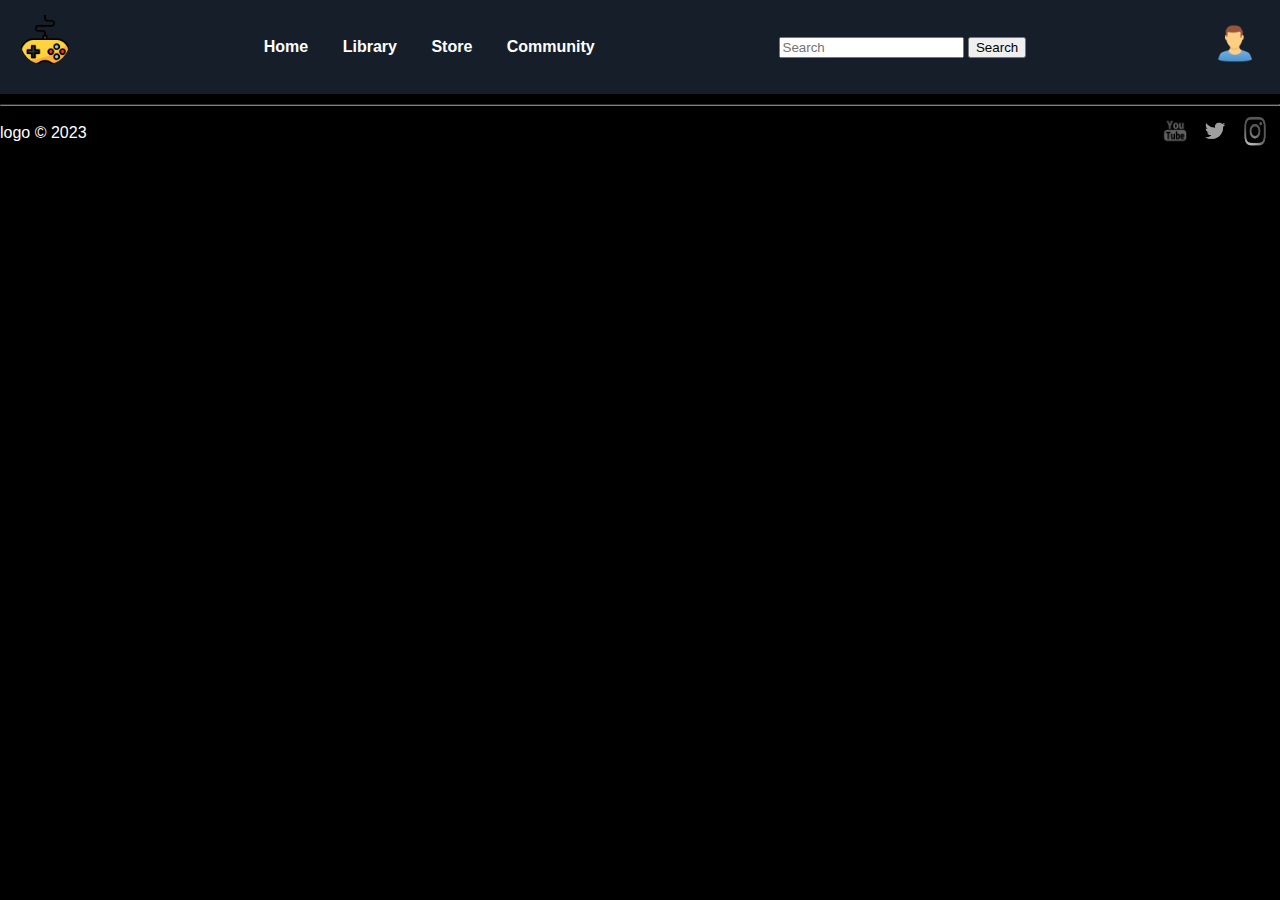
==== home.html @ 88562b86 "fu" ====
<!DOCTYPE html>
<html lang="en">

<head>
    <meta charset="UTF-8" />
    <meta http-equiv="X-UA-Compatible" content="IE=edge" />
    <meta name="viewport" content="width=device-width, initial-scale=1.0" />
    <title>Document</title>
    <link rel="stylesheet" href="style.css" />
</head>

<body onload="createTable()">
    <script src="script.js"></script>
    <header class="header">
        <nav class="navbar">
            <div class="logo">
                <a href="#" class="logo-link">
                    <img src="Assets/game2.png" alt="Logo" class="logo-image">
                </a>
            </div>
            <ul class="nav-links">
                <li><a href="#">Home</a></li>
                <li><a href="#">Library</a></li>
                <li><a href="#">Store</a></li>
                <li><a href="#">Community</a></li>
            </ul>
            <form action="#" method="get" class="search-form">
                <input type="text" name="search" placeholder="Search" class="search-input">
                <button type="submit" class="search-button">Search</button>
            </form>
            <div class="user-menu">
                <a href="#">
              <img src="Assets/avatar.png" alt="User Avatar" class="avatar-image" id="avatar">
                </a>
                <div class="dropdown">
                    <a href="#">nama</a>
                    <ul>
                        <li><a href="#">Profile</a></li>
                        <li><a href="#">Library</a></li>
                        <li><a href="#">Settings</a></li>
                        <li><a href="#">Logout</a></li>
                    </ul>
                </div>
            </div>
        </nav>
    </header>
    <main>
        
   
    </main>
    <footer>
        <hr class="divider">
        <div class="footer-container">
            <div class="footer-text">
                logo © 2023
            </div>
            <div class="footer-links">
                <a href="https://www.youtube.com/">
                    <img class="footer-item" id="youtube" src="Assets/youtube.png" alt="youtube">
                </a>
                <a href="https://twitter.com/">
                    <img class="footer-item" id="twitter" src="Assets/twitter.png" alt="twitter">
                </a>
                <div>
                    <a href="https://web.facebook.com/">
                        <img class="footer-item" id="instagram" src="Assets/instagram.png" alt="instagram">
                    </a>
                    <div>
                    </div>
    </footer>
</body>

</html>
---- style.css ----
body{
  background-color: black;
  font-family: "Open Sans", Arial, sans-serif;
  margin: 0px;
}

.small-divider{
  width:400px;
}

.rememberme{
  cursor: pointer;
}

/* Welcome page */

.signin-container {
  height: 420px;
  border-radius: 10px;
  overflow: hidden;
  position: relative;
  margin-top:20px;
}

.singin-background {
  display: block;
  width: 100%;
  height: 100%; 
  background-image: url('https://connect-prd-cdn.unity.com/cdn-origin/assets/server/../styles/i/learn/bg-welcome.3e6fec00dc8c139233df2c12d30afd78.png');
  background-size: cover;
}

.signin-container-text {
  position: absolute;
  top: 0;
  bottom: 0;
  left: 0;
  right: 0;
  display: flex;
  padding: 3rem;
}

.singin-text  {
  flex: 1;
}

.signin-text {
  max-width: 550px;
  height: 100%;
  display: flex;
  align-items: flex-start;
  flex-direction: column;
  margin-top: -30px;
  margin-left: 15px;
}

.singin-button {
  height: 48px;
  width: 100px;
  font-size: 15px;
  color: #fff;
  background-color: #2196f3;
  cursor: pointer;
  transition: background-color 0.3s ease;
  border-radius: 10px;
}

.singin-button:hover{
  filter: brightness(1.2);
}

.text-base {
  font-size: 18px;
  color: white;
  margin-top: .5rem;
  margin-bottom: .5rem;
  line-height: 1.5;
}

.singin-text-title {
  font-size: 54px;
  color: white;
  font-weight: 900;
  margin: 0;
}

.popup-overlay {
  position: fixed;
  top: 50%;
  left: 50%;
  transform: translate(-50%, -55%);
  width: 500px;
  height: 500px;
  background-color: white;
  z-index: 999;
  border-radius:15px;
  display: flex;
  align-items: flex-start;
  text-align: center;
  color: #0f0f0f;
  overflow-y: scroll;
}

.popup-close {
  position: absolute;
  top: 10px;
  right: 10px;
  cursor: pointer;
}

/* signin/login */

.form-group{
  max-width: 400px;
            margin: 0 auto;
            background-color: #fff;
            border-radius: 10px;
            padding: 30px;
            box-shadow: 0 2px 5px rgba(0, 0, 0, 0.1);
}

.form-item{
  font-size: 16px;
  margin-bottom: 20px;
  width: 100%;
            padding: 10px;
            border: 1px solid #ccc;
            border-radius: 5px;
}

input[type="submit"] {
  height: 40px;
  width: 140px;
  background-color: #2196f3;
  color: #fff;
  padding: 10px 20px;
  border: none;
  border-radius: 5px;
  cursor: pointer;
  text-align: center;
  white-space: nowrap;
  overflow: hidden; 
  text-overflow: ellipsis; 
}

input[type="submit"]:hover {
  filter: brightness(1.2);
}

.forgot-pass{
  color: #2196f3;
  cursor: pointer;
  text-align: left;
  margin-top:-5px;
  text-decoration: none;
}

.forgot-pass:hover{
  text-decoration: underline;
}

.line-container {
  margin-top: 10px;
  display: flex;
  align-items: center;
  margin-bottom: 20px;
}

.line-container::before,
.line-container::after {
  content: "";
  flex-grow: 1;
  height: 1px;
  background-color:black;
}

.line-container::before {
  margin-right: 10px;
}

.line-container::after {
  margin-left: 10px;
}

.or-text {
  font-weight: bold;
  color: #333;
}

.goto-register{
  margin-top:-25px;
  text-align: left;
}

.quick-signin{
  display:flex;
  align-items: flex-start;
}

.signin-item{
  height: 40px;
  width: 40px;
  margin: 5px 5px 5px 5px;
  /* border: 1px solid black; */
  cursor: pointer;
  border-radius: 8px;
}

.signin-item:hover{
  filter: brightness(1.1);
}


#signin-twitter,
#signin-google,
#signin-facebook{
  border: 1px solid lightskyblue;
}

.signin-title{
  position: relative;
}

.signin-close {
  position: absolute;
  top: -10px;
  right: 5px;
  cursor: pointer;
  color: grey;
  font-size: 20px;
}

header {
    background-color: #161F29;
    padding: 20px 0;
    color: #FFFFFF;
    width: 100%;
  }
  
  .logo img {
    height: 50px;
    width: 50px;
    margin-left: 20px;
    margin-top:-10px;
  }
  
  .navbar {
    display: flex;
    align-items: center;
    justify-content: space-between;
    margin-top: 20px;
    width: 100%; 
    margin: 0 auto; 
  }
  .nav-links li a:hover {
    color: blue;
  }
  
  .nav-links li {
    list-style: none;
    margin-right: 30px;
    display: inline-block;
  }
  
  .nav-links a {
    text-decoration: none;
    color: #FFFFFF;
    font-size: 16px;
    font-weight: 600;
    transition: color 0.3s;
  }
  
  .nav-links a:hover {
    color: #BBBBBB;
  }
  
  .avatar-image {
    width: 50px;
    height: 50px;
    top: 20px;
    left: 0px;
    border-radius: 50%;
    margin-right: 20px;
  }

  .logo-image {
    width: 100px;
    height: 100px;
    border-radius: 50%;
    object-fit: contain ;
    top: 3px;
  }

  .user-menu a {
    text-decoration: none;
    color: #FFFFFF;
    font-size: 16px;
    font-weight: 600;
    margin-left: 30px;
    display: inline-block;
    transition: color 0.3s;
  }
  
  .user-menu a:hover {
    color: #BBBBBB;
  }
  
  .dropdown {
    position: absolute;
    top: 100%;
    left: 0;
    background-color: #FFFFFF;
    box-shadow: 0px 3px 6px rgba(0, 0, 0, 0.16);
    padding: 10px;
    z-index: 1;
    display: none;
  }
  
  .user-menu:hover .dropdown {
    display: block;
  }
  
  .dropdown ul {
    list-style: none;
    margin: 0;
    padding: 0;
  }
  
  .dropdown li {
    margin-bottom: 5px;
  }
  
  .dropdown a {
    text-decoration: none;
    color: #000000;
    font-size: 14px;
    font-weight: 400;
    transition: color 0.3s;
  }

  /* footer */

  footer{
    color: white;
  }

  footer .footer-text{
    width: 100%;
    display: flex;
    align-items: center;
  }

  .divider{
    border-color: grey;
    margin-bottom: 10px;
    margin-top:10px;
  }

  .footer-container{
    display: flex;
    justify-content: space-between;
    align-items: center;
  }

  .footer-item{
    width: 30px;
    height: 30px;
    filter: grayscale(100%);
    transition: 0.3s;
    margin-right: 10px;
    cursor: pointer;
  }

  #youtube:hover{
    filter: hue-rotate(180deg) saturate(100%);
  }

  #twitter:hover{
    filter: none  ;
  }

  #instagram:hover{
    filter: hue-rotate(240deg) saturate(150%);
  }

  .footer-links{
    display: flex;
    justify-content:space-between;
  }

  .text-desc{
    margin-top: 20px;
    margin-bottom:2px;
    color: #d9d9d9;
  }


  /* search by genre */
  .genres{
    display: flex;
    flex: 0 0 auto;
    flex-direction: row;
    flex-wrap: wrap;
    /* margin: 0 -10px; */
    font-size: 24px;
    font-weight: 500;
    letter-spacing: .2px;
    color: #fff;
}

.genres .genre:hover{
  border: 3px solid white !important;
}

.genres .genre{
  height: 70px;
  padding: 0 20px;
  border-radius: 11px;
  border: 3px solid #4d4d4d;
  margin: 20px 10px 0;
  cursor: pointer;
  display: flex;
  justify-content: center;
  align-items: center;
  color: whitesmoke;
}

.more-or-less{
  line-height: 70px;
    height: 70px;
    padding: 0 20px;
    border: none;
    border-radius: 11px;
    background-color: #2196f3;
    color: #fff;
    margin: 20px 10px 0;
    cursor: pointer;
}

/* rank of each genres */
.genre-ranking-table  {
  margin-top: 20px;
  color: white;
  width: 100%;
  flex: auto;
}

.genre-ranking-table table{
  border-collapse: collapse;  
}

.genre-ranking-table td:last-child{
  border-left: 1px solid grey;
  width: 24%;
}

.genre-ranking-table td:nth-child(2){
  border-right: 3px solid grey ;
  border-left: 3px solid grey;
  width: 100px;
  display: flex;
  justify-content: center;
}

.genre-ranking-table th:nth-child(2){
  width: 50px;
}

.genre-ranking-table td:nth-child(3){
  border-right: 1px solid grey;
  width: 25%;
}
.genre-ranking-table td:nth-child(4){
  width: 25%;
}

.genre-ranking-table th{
  background-color: #2196f3;
}

.genre-ranking-table tr:nth-child(odd){
  background-color:#333333;
}

.genre-ranking-table tr:nth-child(even){
  background-color:#0f0f0f;
}

.genre-app-image{
  height:100px;
  width: 100px;
}

.view-more{
  color: #2196f3;
  cursor: pointer;
}

/* Welcome */
.welcome-container{
  color: white;
  margin-top: 30px;
  margin-left: 20px;
}
.welcome-container2 {
  display:flex;
  justify-content: space-between;
  height: 80px;
}

#welcome-text{
  justify-content: flex-start;
  font-size:40px;
}

#f40{
  font-size:40px;
}

.game-achieved {
  cursor: pointer;
  display: flex;
  flex-direction: column;
  align-items: center;
  width: 150px;
  height: 150px;
}
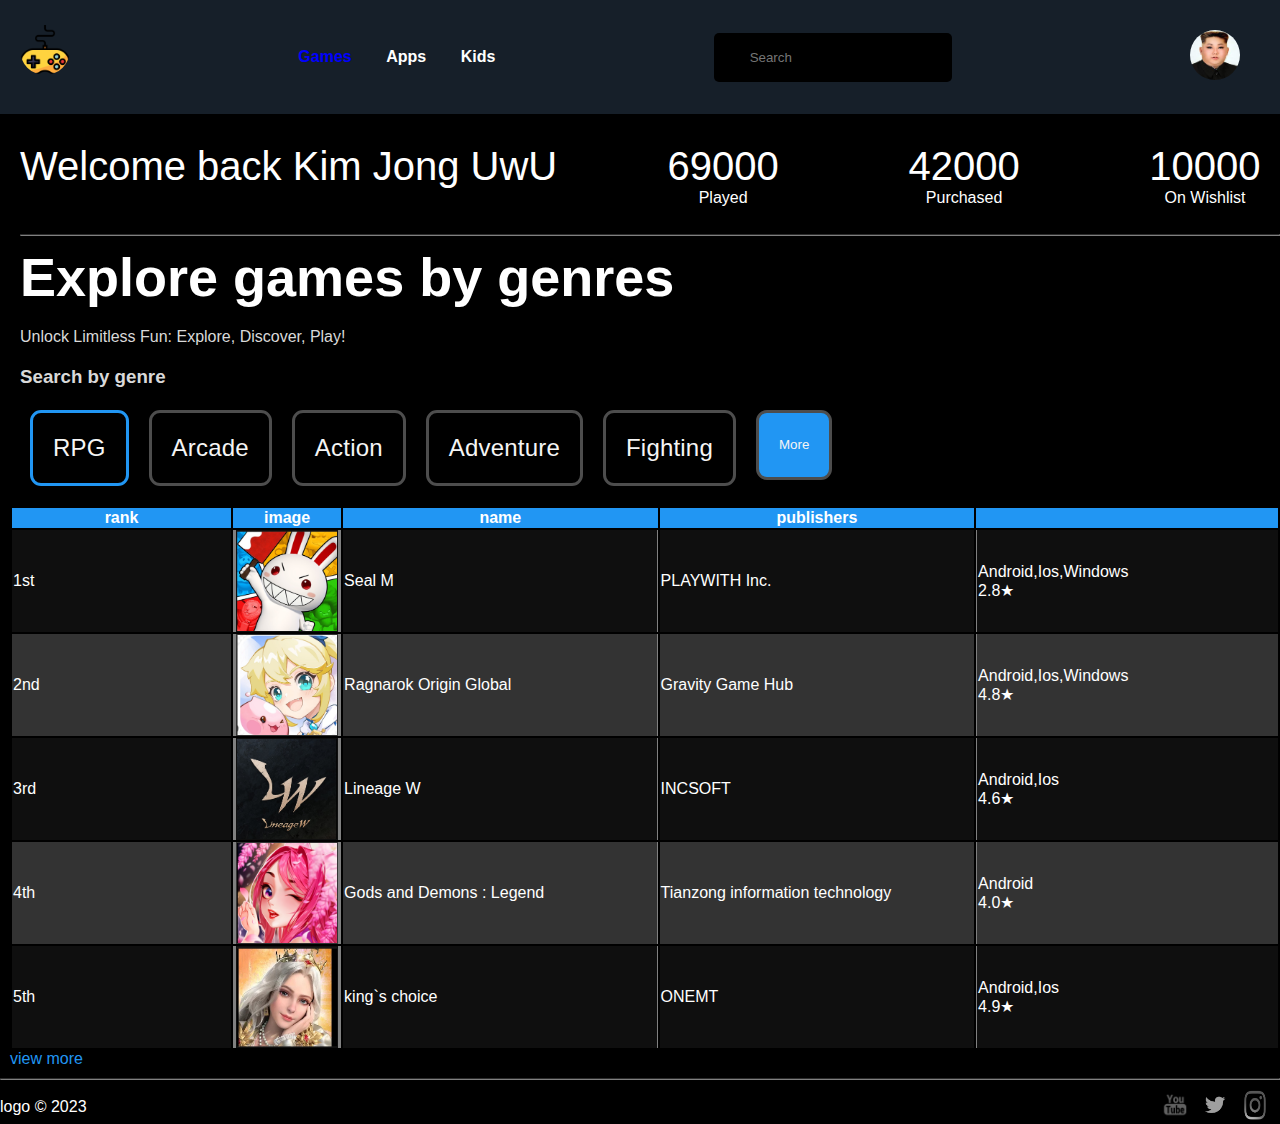
==== commit fe59a23a: "main" ====
--- a/home.html
+++ b/home.html
@@ -14,39 +14,851 @@
     <header class="header">
         <nav class="navbar">
             <div class="logo">
-                <a href="#" class="logo-link">
+                <a href="index.html" class="logo-link">
                     <img src="Assets/game2.png" alt="Logo" class="logo-image">
                 </a>
             </div>
-            <ul class="nav-links">
-                <li><a href="#">Home</a></li>
-                <li><a href="#">Library</a></li>
-                <li><a href="#">Store</a></li>
-                <li><a href="#">Community</a></li>
+            <ul class="nav-links" style="cursor: pointer;">
+                <li><a class="nav-item" id="games-toggle" href="#" onclick="togglePage('games')" style="color: blue">Games</a></li>
+                <li><a class="nav-item" id="apps-toggle" href="#" onclick="togglePage('apps')">Apps</a></li>
+                <li><a class="nav-item" id="kids-toggle" href="#" onclick="togglePage('kids')">Kids</a></li>
             </ul>
             <form action="#" method="get" class="search-form">
+                <i class="fas fa-search "></i>
                 <input type="text" name="search" placeholder="Search" class="search-input">
-                <button type="submit" class="search-button">Search</button>
             </form>
             <div class="user-menu">
                 <a href="#">
-              <img src="Assets/avatar.png" alt="User Avatar" class="avatar-image" id="avatar">
+                    <img src="Assets/Kim.jpg" alt="User Avatar" class="avatar-image" id="avatar">
                 </a>
                 <div class="dropdown">
-                    <a href="#">nama</a>
                     <ul>
-                        <li><a href="#">Profile</a></li>
-                        <li><a href="#">Library</a></li>
-                        <li><a href="#">Settings</a></li>
-                        <li><a href="#">Logout</a></li>
+                        <li onclick="move('terms.html')">Terms and Conditions</li>
+                        <hr class="divider">
+                        <li onclick="move('index.html')">Log Out</li>
                     </ul>
                 </div>
             </div>
         </nav>
     </header>
     <main>
-        
-   
+        <main>
+        <div class="welcome-container" id="welcome-container" style>
+            <div class="welcome-container2">
+                <div id="welcome-text">Welcome back Kim Jong UwU</div>
+                <div class="game-achieved" onclick="move('played.html')">
+                    <div id="f40">69000</div>
+                    <div>Played</div>
+                </div>
+                <div class="game-achieved" onclick="move('purchased.html')">
+                    <div id="f40">42000</div>
+                    <div>Purchased</div>
+                </div>
+                <div class="game-achieved" onclick="move('wishlist.html')">
+                    <div id="f40">10000</div>
+                    <div>On Wishlist</div>
+                </div>
+            </div>
+            <hr class="divider">
+        </div>
+        <!-- games -->
+        <div style="display: block;" id="games">
+            <div style="padding-left: 20px;">
+                <h1 class="singin-text-title">
+                    Explore games by genres
+                </h1>
+                <p class="text-desc">
+                    Unlock Limitless Fun: Explore, Discover, Play!
+                </p>
+                <h3 class="text-desc">
+                    Search by genre
+                </h3>
+                <div class="genres">
+                    <div class="genre" id="rpg-toggle" onclick="topGenreRanking('rpg')"
+                        style="border: 3px solid #2196f3;">
+                        RPG
+                    </div>
+                    <div class="genre" id="4x-toggle" onclick="topGenreRanking('4x')">
+                        Arcade
+                    </div>
+                    <div class="genre" id="simulation-toggle" onclick="topGenreRanking('simulation')">
+                        Action
+                    </div>
+                    <div class="genre" id="single-player-toggle" onclick="topGenreRanking('single-player')">
+                        Adventure
+                    </div>
+                    <div class="genre" id="multiplayer-toggle" onclick="topGenreRanking('multiplayer')">
+                        Fighting
+                    </div>
+                    <button class="genre more-or-less">
+                        More
+                    </button>
+                </div>
+            </div>
+
+
+            <div class="genre-ranking-charts" style="padding-left: 10px;">
+                <!-- genre rpg -->
+                <table class="genre-ranking-table" id="rpg" style="display: table;cursor: pointer;">
+                    <tr>
+                        <th>rank</th>
+                        <th>image</th>
+                        <th>name</th>
+                        <th>publishers</th>
+                        <th></th>
+                    </tr>
+                    <tr>
+                        <td>1st</td>
+                        <td> <img src="Assets/app/SealM.jpeg" alt="cover photos" class="genre-app-image" /></td>
+                        <td>Seal M</td>
+                        <td>PLAYWITH Inc.</td>
+                        <td>Android,Ios,Windows <br>2.8★</td>
+                    </tr>
+                    <tr>
+                        <td>2nd</td>
+                        <td> <img src="Assets/app/ROGlobal.jpeg" alt="cover photos" class="genre-app-image" /></td>
+                        <td>Ragnarok Origin Global</td>
+                        <td>Gravity Game Hub</td>
+                        <td>Android,Ios,Windows<br>4.8★</td>
+                    </tr>
+                    <tr>
+                        <td>3rd</td>
+                        <td> <img src="Assets/app/LineageW.jpeg" alt="cover photos" class="genre-app-image" /></td>
+                        <td>Lineage W</td>
+                        <td>INCSOFT</td>
+                        <td>Android,Ios<br>4.6★</td>
+                    </tr>
+                    <tr>
+                        <td>4th</td>
+                        <td> <img src="Assets/app/GodsnDemons.jpeg" alt="cover photos" class="genre-app-image" /></td>
+                        <td>Gods and Demons : Legend</td>
+                        <td>Tianzong information technology</td>
+                        <td>Android<br>4.0★</td>
+                    </tr>
+                    <tr>
+                        <td>5th</td>
+                        <td> <img src="Assets/app/KingsChoice.jpeg" alt="cover photos" class="genre-app-image" /></td>
+                        <td>king`s choice</td>
+                        <td>ONEMT</td>
+                        <td>Android,Ios<br>4.9★</td>
+                    </tr>
+                </table>
+                <!-- genre Action -->
+                <table class="genre-ranking-table" id="simulation" style="display: none;">
+                    <tr>
+                        <th>rank</th>
+                        <th>image</th>
+                        <th>name</th>
+                        <th>publishers</th>
+                        <th></th>
+                    </tr>
+                    <tr>
+                        <td>1st</td>
+                        <td> <img src="Assets/action/pubg.png" alt="cover photos" class="genre-app-image" /></td>
+                        <td>pubg mobile</td>
+                        <td>level infinite</td>
+                        <td>android,ios,windows <br>4.6★</td>
+                    </tr>
+                    <tr>
+                        <td>2nd</td>
+                        <td> <img src="Assets/action/mole.png" alt="cover photos" class="genre-app-image" /></td>
+                        <td>mlbb</td>
+                        <td>Moonton</td>
+                        <td>android,ios,windows<br>4.5★</td>
+                    </tr>
+                    <tr>
+                        <td>3rd</td>
+                        <td> <img src="Assets/action/aov.png" alt="cover photos" class="genre-app-image" /></td>
+                        <td>Garena AOV</td>
+                        <td>MOBA Games Private Limited</td>
+                        <td>android,ios,windows<br>4.2★</td>
+                    </tr>
+                    <tr>
+                        <td>4th</td>
+                        <td> <img src="Assets/action/mecharena.jpg" alt="cover photos" class="genre-app-image" /></td>
+                        <td>Mech Arena</td>
+                        <td>Plarium Global Ltd</td>
+                        <td>android,ios,windows<br>3.2★</td>
+                    </tr>
+                    <tr>
+                        <td>5th</td>
+                        <td> <img src="Assets/action/stickman.png" alt="cover photos" class="genre-app-image" /></td>
+                        <td>Stickman Warriors</td>
+                        <td>SkySoft Studio</td>
+                        <td>android,ios ,windows<br>4.6★</td>
+                    </tr>
+                </table>
+                <!-- genre adventure -->
+                <table class="genre-ranking-table" id="single-player" style="display: none;">
+                    <tr>
+                        <th>rank</th>
+                        <th>image</th>
+                        <th>name</th>
+                        <th>publishers</th>
+                        <th></th>
+                    </tr>
+                    <tr>
+                        <td>1st</td>
+                        <td> <img src="Assets/Adventure/honkaistarrail.jpg" alt="cover photos"
+                                class="genre-app-image" />
+                        </td>
+                        <td>Honkai : Star-rail</td>
+                        <td>cognosphere pte,ltd.</td>
+                        <td>android,ios,windows <br>4.4★</td>
+                    </tr>
+                    <tr>
+                        <td>2nd</td>
+                        <td> <img src="Assets/Adventure/roblox.png" alt="cover photos" class="genre-app-image" /></td>
+                        <td>Roblox</td>
+                        <td>Roblox Corporation</td>
+                        <td>android,ios,windows<br>3.8★</td>
+                    </tr>
+                    <tr>
+                        <td>3rd</td>
+                        <td> <img src="Assets/Adventure/genshin.jpg" alt="cover photos" class="genre-app-image" /></td>
+                        <td> Genshin impact</td>
+                        <td>COGNOSPHERE PTE, Ltd</td>
+                        <td>android,ios,windows<br>4.4★</td>
+                    </tr>
+                    <tr>
+                        <td>4th</td>
+                        <td> <img src="Assets/Adventure/ninjaArashi.png" alt="cover photos" class="genre-app-image" />
+                        </td>
+                        <td>Ninja Arashi</td>
+                        <td>Black Panther</td>
+                        <td>android,ios,windows<br>4.6★</td>
+                    </tr>
+                    <tr>
+                        <td>5th</td>
+                        <td> <img src="Assets/Adventure/gtactm.png" alt="cover photos" class="genre-app-image" /></td>
+                        <td>GTA Craft Theft Mod for MCPE</td>
+                        <td>OjalaGames Studio</td>
+                        <td>android,ios,windows<br>3.0★</td>
+                    </tr>
+                </table>
+                <!-- genre Arcade -->
+                <table class="genre-ranking-table" id="4x" style="display: none;">
+                    <tr>
+                        <th>rank</th>
+                        <th>image</th>
+                        <th>name</th>
+                        <th>publishers</th>
+                        <th></th>
+                    </tr>
+                    <tr>
+                        <td>1st</td>
+                        <td> <img src="Assets/arcade/subway.png" alt="cover photos" class="genre-app-image" /></td>
+                        <td>subway surfer</td>
+                        <td>SYBO games</td>
+                        <td>android,ios,windows <br>4.6★</td>
+                    </tr>
+                    <tr>
+                        <td>2nd</td>
+                        <td> <img src="Assets/arcade/templeRun.png" alt="cover photos" class="genre-app-image" /></td>
+                        <td>Temple Run</td>
+                        <td>Imangi Studios</td>
+                        <td>android,ios,windows<br>4.7★</td>
+                    </tr>
+                    <tr>
+                        <td>3rd</td>
+                        <td> <img src="Assets/arcade/fruitNinja.png" alt="cover photos" class="genre-app-image" /></td>
+                        <td>Fruit Ninja</td>
+                        <td>Halfbrick Studios</td>
+                        <td>android,ios,windows<br>4.7★</td>
+                    </tr>
+                    <tr>
+                        <td>4th</td>
+                        <td> <img src="Assets/arcade/sonic.png" alt="cover photos" class="genre-app-image" /></td>
+                        <td>Sonic dash - endless running</td>
+                        <td>SEGA</td>
+                        <td>android,ios,windows<br>4.6★</td>
+                    </tr>
+                    <tr>
+                        <td>5th</td>
+                        <td> <img src="Assets/arcade/slendrina.png" alt="cover photos" class="genre-app-image" /></td>
+                        <td>Slendrina:The Cellar</td>
+                        <td>DVlopers</td>
+                        <td>android,ios,windows<br>4.1★</td>
+                    </tr>
+                </table>
+                <!-- genre fighting -->
+                <table class="genre-ranking-table" id="multiplayer" style="display: none;">
+                    <tr>
+                        <th>rank</th>
+                        <th>image</th>
+                        <th>name</th>
+                        <th>publishers</th>
+                        <th></th>
+                    </tr>
+                    <tr>
+                        <td>1st</td>
+                        <td> <img src="Assets/fighting/shadowfight.png" alt="cover photos" class="genre-app-image" />
+                        </td>
+                        <td>Shadow Fight 3</td>
+                        <td>NEKKI</td>
+                        <td>iOS,Android <br>4.5★</td>
+                    </tr>
+                    <tr>
+                        <td>2nd</td>
+                        <td> <img src="Assets/fighting/injustice.png" alt="cover photos" class="genre-app-image" /></td>
+                        <td>Injustice 2</td>
+                        <td>Warner Bros. International Enterprises</td>
+                        <td>iOS,Android<br>4.4★</td>
+                    </tr>
+                    <tr>
+                        <td>3rd</td>
+                        <td> <img src="Assets/fighting/mkmobile.jpg" alt="cover photos" class="genre-app-image" /></td>
+                        <td>Mortal Kombat Mobile</td>
+                        <td>Warner Bros. International Enterprises</td>
+                        <td>iOS,Android<br>4.5★</td>
+                    </tr>
+                    <tr>
+                        <td>4th</td>
+                        <td> <img src="Assets/fighting/punchhero.jpg" alt="cover photos" class="genre-app-image" /></td>
+                        <td>Punch Hero</td>
+                        <td>GAMEVIL</td>
+                        <td>iOS,Android<br>4.2★</td>
+                    </tr>
+                    <tr>
+                        <td>5th</td>
+                        <td> <img src="Assets/fighting/mcoc.png" alt="cover photos" class="genre-app-image" /></td>
+                        <td>Marvel Contest of Champions</td>
+                        <td>Kabam Games, Inc.</td>
+                        <td>iOS,Android<br>4.3★</td>
+                    </tr>
+                </table>
+                <div class="view-more">view more</div>
+            </div>
+            </div>
+            <!-- Apps -->
+        <div style="display: none;" id="apps">
+            <div style="padding-left: 20px;">
+                <h1 class="singin-text-title">
+                    Explore Apps 
+                </h1>
+                <p class="text-desc">
+                    Enhance your productivity
+                </p>
+                <h3 class="text-desc">
+                    Search by genre
+                </h3>
+                <div class="genres">
+                    <div class="genre" id="rpg1-toggle" onclick="topGenreRanking('rpg1')"
+                        style="border: 3px solid #2196f3;">
+                        Educational
+                    </div>
+                    <div class="genre" id="4x1-toggle" onclick="topGenreRanking('4x1')">
+                        Learn a Language
+                    </div>
+                    <div class="genre" id="simulation1-toggle" onclick="topGenreRanking('simulation1')">
+                        Recommended for you
+                    </div>
+                    <div class="genre" id="single-player1-toggle" onclick="topGenreRanking('single-player1')">
+                        Popular Apps
+                    </div>
+                    <div class="genre" id="multiplayer1-toggle" onclick="topGenreRanking('multiplayer1')">
+                        Premium Apps
+                    </div>
+                </div>
+            </div>
+
+
+            <div class="genre-ranking-charts" style="padding-left: 10px;">
+                <!-- genre rpg -->
+                <table class="genre-ranking-table" id="rpg1" style="display: table;cursor: pointer;">
+                    <tr>
+                        <th>rank</th>
+                        <th>image</th>
+                        <th>name</th>
+                        <th>publishers</th>
+                        <th></th>
+                    </tr>
+                    <tr>
+                        <td>1st</td>
+                        <td> <img src="Assets/app/SealM.jpeg" alt="cover photos" class="genre-app-image" /></td>
+                        <td>Seal M</td>
+                        <td>PLAYWITH Inc.</td>
+                        <td>Android,Ios,Windows <br>2.8★</td>
+                    </tr>
+                    <tr>
+                        <td>2nd</td>
+                        <td> <img src="Assets/app/ROGlobal.jpeg" alt="cover photos" class="genre-app-image" /></td>
+                        <td>Ragnarok Origin Global</td>
+                        <td>Gravity Game Hub</td>
+                        <td>Android,Ios,Windows<br>4.8★</td>
+                    </tr>
+                    <tr>
+                        <td>3rd</td>
+                        <td> <img src="Assets/app/LineageW.jpeg" alt="cover photos" class="genre-app-image" /></td>
+                        <td>Lineage W</td>
+                        <td>INCSOFT</td>
+                        <td>Android,Ios<br>4.6★</td>
+                    </tr>
+                    <tr>
+                        <td>4th</td>
+                        <td> <img src="Assets/app/GodsnDemons.jpeg" alt="cover photos" class="genre-app-image" /></td>
+                        <td>Gods and Demons : Legend</td>
+                        <td>Tianzong information technology</td>
+                        <td>Android<br>4.0★</td>
+                    </tr>
+                    <tr>
+                        <td>5th</td>
+                        <td> <img src="Assets/app/KingsChoice.jpeg" alt="cover photos" class="genre-app-image" /></td>
+                        <td>king`s choice</td>
+                        <td>ONEMT</td>
+                        <td>Android,Ios<br>4.9★</td>
+                    </tr>
+                </table>
+                <!-- genre Action -->
+                <table class="genre-ranking-table" id="simulation1" style="display: none;">
+                    <tr>
+                        <th>rank</th>
+                        <th>image</th>
+                        <th>name</th>
+                        <th>publishers</th>
+                        <th></th>
+                    </tr>
+                    <tr>
+                        <td>1st</td>
+                        <td> <img src="Assets/action/pubg.png" alt="cover photos" class="genre-app-image" /></td>
+                        <td>pubg mobile</td>
+                        <td>level infinite</td>
+                        <td>android,ios,windows <br>4.6★</td>
+                    </tr>
+                    <tr>
+                        <td>2nd</td>
+                        <td> <img src="Assets/action/mole.png" alt="cover photos" class="genre-app-image" /></td>
+                        <td>mlbb</td>
+                        <td>Moonton</td>
+                        <td>android,ios,windows<br>4.5★</td>
+                    </tr>
+                    <tr>
+                        <td>3rd</td>
+                        <td> <img src="Assets/action/aov.png" alt="cover photos" class="genre-app-image" /></td>
+                        <td>Garena AOV</td>
+                        <td>MOBA Games Private Limited</td>
+                        <td>android,ios,windows<br>4.2★</td>
+                    </tr>
+                    <tr>
+                        <td>4th</td>
+                        <td> <img src="Assets/action/mecharena.jpg" alt="cover photos" class="genre-app-image" /></td>
+                        <td>Mech Arena</td>
+                        <td>Plarium Global Ltd</td>
+                        <td>android,ios,windows<br>3.2★</td>
+                    </tr>
+                    <tr>
+                        <td>5th</td>
+                        <td> <img src="Assets/action/stickman.png" alt="cover photos" class="genre-app-image" /></td>
+                        <td>Stickman Warriors</td>
+                        <td>SkySoft Studio</td>
+                        <td>android,ios ,windows<br>4.6★</td>
+                    </tr>
+                </table>
+                <!-- genre adventure -->
+                <table class="genre-ranking-table" id="single-player1" style="display: none;">
+                    <tr>
+                        <th>rank</th>
+                        <th>image</th>
+                        <th>name</th>
+                        <th>publishers</th>
+                        <th></th>
+                    </tr>
+                    <tr>
+                        <td>1st</td>
+                        <td> <img src="Assets/Adventure/honkaistarrail.jpg" alt="cover photos"
+                                class="genre-app-image" />
+                        </td>
+                        <td>Honkai : Star-rail</td>
+                        <td>cognosphere pte,ltd.</td>
+                        <td>android,ios,windows <br>4.4★</td>
+                    </tr>
+                    <tr>
+                        <td>2nd</td>
+                        <td> <img src="Assets/Adventure/roblox.png" alt="cover photos" class="genre-app-image" /></td>
+                        <td>Roblox</td>
+                        <td>Roblox Corporation</td>
+                        <td>android,ios,windows<br>3.8★</td>
+                    </tr>
+                    <tr>
+                        <td>3rd</td>
+                        <td> <img src="Assets/Adventure/genshin.jpg" alt="cover photos" class="genre-app-image" /></td>
+                        <td> Genshin impact</td>
+                        <td>COGNOSPHERE PTE, Ltd</td>
+                        <td>android,ios,windows<br>4.4★</td>
+                    </tr>
+                    <tr>
+                        <td>4th</td>
+                        <td> <img src="Assets/Adventure/ninjaArashi.png" alt="cover photos" class="genre-app-image" />
+                        </td>
+                        <td>Ninja Arashi</td>
+                        <td>Black Panther</td>
+                        <td>android,ios,windows<br>4.6★</td>
+                    </tr>
+                    <tr>
+                        <td>5th</td>
+                        <td> <img src="Assets/Adventure/gtactm.png" alt="cover photos" class="genre-app-image" /></td>
+                        <td>GTA Craft Theft Mod for MCPE</td>
+                        <td>OjalaGames Studio</td>
+                        <td>android,ios,windows<br>3.0★</td>
+                    </tr>
+                </table>
+                <!-- genre Arcade -->
+                <table class="genre-ranking-table" id="4x1" style="display: none;">
+                    <tr>
+                        <th>rank</th>
+                        <th>image</th>
+                        <th>name</th>
+                        <th>publishers</th>
+                        <th></th>
+                    </tr>
+                    <tr>
+                        <td>1st</td>
+                        <td> <img src="Assets/arcade/subway.png" alt="cover photos" class="genre-app-image" /></td>
+                        <td>subway surfer</td>
+                        <td>SYBO games</td>
+                        <td>android,ios,windows <br>4.6★</td>
+                    </tr>
+                    <tr>
+                        <td>2nd</td>
+                        <td> <img src="Assets/arcade/templeRun.png" alt="cover photos" class="genre-app-image" /></td>
+                        <td>Temple Run</td>
+                        <td>Imangi Studios</td>
+                        <td>android,ios,windows<br>4.7★</td>
+                    </tr>
+                    <tr>
+                        <td>3rd</td>
+                        <td> <img src="Assets/arcade/fruitNinja.png" alt="cover photos" class="genre-app-image" /></td>
+                        <td>Fruit Ninja</td>
+                        <td>Halfbrick Studios</td>
+                        <td>android,ios,windows<br>4.7★</td>
+                    </tr>
+                    <tr>
+                        <td>4th</td>
+                        <td> <img src="Assets/arcade/sonic.png" alt="cover photos" class="genre-app-image" /></td>
+                        <td>Sonic dash - endless running</td>
+                        <td>SEGA</td>
+                        <td>android,ios,windows<br>4.6★</td>
+                    </tr>
+                    <tr>
+                        <td>5th</td>
+                        <td> <img src="Assets/arcade/slendrina.png" alt="cover photos" class="genre-app-image" /></td>
+                        <td>Slendrina:The Cellar</td>
+                        <td>DVlopers</td>
+                        <td>android,ios,windows<br>4.1★</td>
+                    </tr>
+                </table>
+                <!-- genre fighting -->
+                <table class="genre-ranking-table" id="multiplayer1" style="display: none;">
+                    <tr>
+                        <th>rank</th>
+                        <th>image</th>
+                        <th>name</th>
+                        <th>publishers</th>
+                        <th></th>
+                    </tr>
+                    <tr>
+                        <td>1st</td>
+                        <td> <img src="Assets/fighting/shadowfight.png" alt="cover photos" class="genre-app-image" />
+                        </td>
+                        <td>Shadow Fight 3</td>
+                        <td>NEKKI</td>
+                        <td>iOS,Android <br>4.5★</td>
+                    </tr>
+                    <tr>
+                        <td>2nd</td>
+                        <td> <img src="Assets/fighting/injustice.png" alt="cover photos" class="genre-app-image" /></td>
+                        <td>Injustice 2</td>
+                        <td>Warner Bros. International Enterprises</td>
+                        <td>iOS,Android<br>4.4★</td>
+                    </tr>
+                    <tr>
+                        <td>3rd</td>
+                        <td> <img src="Assets/fighting/mkmobile.jpg" alt="cover photos" class="genre-app-image" /></td>
+                        <td>Mortal Kombat Mobile</td>
+                        <td>Warner Bros. International Enterprises</td>
+                        <td>iOS,Android<br>4.5★</td>
+                    </tr>
+                    <tr>
+                        <td>4th</td>
+                        <td> <img src="Assets/fighting/punchhero.jpg" alt="cover photos" class="genre-app-image" /></td>
+                        <td>Punch Hero</td>
+                        <td>GAMEVIL</td>
+                        <td>iOS,Android<br>4.2★</td>
+                    </tr>
+                    <tr>
+                        <td>5th</td>
+                        <td> <img src="Assets/fighting/mcoc.png" alt="cover photos" class="genre-app-image" /></td>
+                        <td>Marvel Contest of Champions</td>
+                        <td>Kabam Games, Inc.</td>
+                        <td>iOS,Android<br>4.3★</td>
+                    </tr>
+                </table>
+                <div class="view-more">view more</div>
+            </div>
+        </div>
+                <!-- Kids -->
+        <div style="display: none;" id="kids">
+            <div style="padding-left: 20px;">
+                <h1 class="singin-text-title">
+                    Fun and educational apps for kids
+                </h1>
+                <p class="text-desc">
+                    explore family friendly games
+                </p>
+                <h3 class="text-desc">
+                    Search by genre
+                </h3>
+                <div class="genres">
+                    <div class="genre" id="rpg2-toggle" onclick="topGenreRanking('rpg2')"
+                        style="border: 3px solid #2196f3;">
+                        Age up to 5
+                    </div>
+                    <div class="genre" id="4x2-toggle" onclick="topGenreRanking('4x2')">
+                        Ages 6-8
+                    </div>
+                    <div class="genre" id="simulation2-toggle" onclick="topGenreRanking('simulation2')">
+                        Ages 9-12
+                    </div>
+                    <div class="genre" id="single-player2-toggle" onclick="topGenreRanking('single-player2')">
+                        Ages up to 12
+                    </div>
+                </div>
+            </div>
+
+
+            <div class="genre-ranking-charts" style="padding-left: 10px;">
+                <!-- genre rpg -->
+                <table class="genre-ranking-table" id="rpg2" style="display: table;cursor: pointer;">
+                    <tr>
+                        <th>rank</th>
+                        <th>image</th>
+                        <th>name</th>
+                        <th>publishers</th>
+                        <th></th>
+                    </tr>
+                    <tr>
+                        <td>1st</td>
+                        <td> <img src="Assets/app/SealM.jpeg" alt="cover photos" class="genre-app-image" /></td>
+                        <td>Seal M</td>
+                        <td>PLAYWITH Inc.</td>
+                        <td>Android,Ios,Windows <br>2.8★</td>
+                    </tr>
+                    <tr>
+                        <td>2nd</td>
+                        <td> <img src="Assets/app/ROGlobal.jpeg" alt="cover photos" class="genre-app-image" /></td>
+                        <td>Ragnarok Origin Global</td>
+                        <td>Gravity Game Hub</td>
+                        <td>Android,Ios,Windows<br>4.8★</td>
+                    </tr>
+                    <tr>
+                        <td>3rd</td>
+                        <td> <img src="Assets/app/LineageW.jpeg" alt="cover photos" class="genre-app-image" /></td>
+                        <td>Lineage W</td>
+                        <td>INCSOFT</td>
+                        <td>Android,Ios<br>4.6★</td>
+                    </tr>
+                    <tr>
+                        <td>4th</td>
+                        <td> <img src="Assets/app/GodsnDemons.jpeg" alt="cover photos" class="genre-app-image" /></td>
+                        <td>Gods and Demons : Legend</td>
+                        <td>Tianzong information technology</td>
+                        <td>Android<br>4.0★</td>
+                    </tr>
+                    <tr>
+                        <td>5th</td>
+                        <td> <img src="Assets/app/KingsChoice.jpeg" alt="cover photos" class="genre-app-image" /></td>
+                        <td>king`s choice</td>
+                        <td>ONEMT</td>
+                        <td>Android,Ios<br>4.9★</td>
+                    </tr>
+                </table>
+                <!-- genre Action -->
+                <table class="genre-ranking-table" id="simulation2" style="display: none;">
+                    <tr>
+                        <th>rank</th>
+                        <th>image</th>
+                        <th>name</th>
+                        <th>publishers</th>
+                        <th></th>
+                    </tr>
+                    <tr>
+                        <td>1st</td>
+                        <td> <img src="Assets/action/pubg.png" alt="cover photos" class="genre-app-image" /></td>
+                        <td>pubg mobile</td>
+                        <td>level infinite</td>
+                        <td>android,ios,windows <br>4.6★</td>
+                    </tr>
+                    <tr>
+                        <td>2nd</td>
+                        <td> <img src="Assets/action/mole.png" alt="cover photos" class="genre-app-image" /></td>
+                        <td>mlbb</td>
+                        <td>Moonton</td>
+                        <td>android,ios,windows<br>4.5★</td>
+                    </tr>
+                    <tr>
+                        <td>3rd</td>
+                        <td> <img src="Assets/action/aov.png" alt="cover photos" class="genre-app-image" /></td>
+                        <td>Garena AOV</td>
+                        <td>MOBA Games Private Limited</td>
+                        <td>android,ios,windows<br>4.2★</td>
+                    </tr>
+                    <tr>
+                        <td>4th</td>
+                        <td> <img src="Assets/action/mecharena.jpg" alt="cover photos" class="genre-app-image" /></td>
+                        <td>Mech Arena</td>
+                        <td>Plarium Global Ltd</td>
+                        <td>android,ios,windows<br>3.2★</td>
+                    </tr>
+                    <tr>
+                        <td>5th</td>
+                        <td> <img src="Assets/action/stickman.png" alt="cover photos" class="genre-app-image" /></td>
+                        <td>Stickman Warriors</td>
+                        <td>SkySoft Studio</td>
+                        <td>android,ios ,windows<br>4.6★</td>
+                    </tr>
+                </table>
+                <!-- genre adventure -->
+                <table class="genre-ranking-table" id="single-player2" style="display: none;">
+                    <tr>
+                        <th>rank</th>
+                        <th>image</th>
+                        <th>name</th>
+                        <th>publishers</th>
+                        <th></th>
+                    </tr>
+                    <tr>
+                        <td>1st</td>
+                        <td> <img src="Assets/Adventure/honkaistarrail.jpg" alt="cover photos"
+                                class="genre-app-image" />
+                        </td>
+                        <td>Honkai : Star-rail</td>
+                        <td>cognosphere pte,ltd.</td>
+                        <td>android,ios,windows <br>4.4★</td>
+                    </tr>
+                    <tr>
+                        <td>2nd</td>
+                        <td> <img src="Assets/Adventure/roblox.png" alt="cover photos" class="genre-app-image" /></td>
+                        <td>Roblox</td>
+                        <td>Roblox Corporation</td>
+                        <td>android,ios,windows<br>3.8★</td>
+                    </tr>
+                    <tr>
+                        <td>3rd</td>
+                        <td> <img src="Assets/Adventure/genshin.jpg" alt="cover photos" class="genre-app-image" /></td>
+                        <td> Genshin impact</td>
+                        <td>COGNOSPHERE PTE, Ltd</td>
+                        <td>android,ios,windows<br>4.4★</td>
+                    </tr>
+                    <tr>
+                        <td>4th</td>
+                        <td> <img src="Assets/Adventure/ninjaArashi.png" alt="cover photos" class="genre-app-image" />
+                        </td>
+                        <td>Ninja Arashi</td>
+                        <td>Black Panther</td>
+                        <td>android,ios,windows<br>4.6★</td>
+                    </tr>
+                    <tr>
+                        <td>5th</td>
+                        <td> <img src="Assets/Adventure/gtactm.png" alt="cover photos" class="genre-app-image" /></td>
+                        <td>GTA Craft Theft Mod for MCPE</td>
+                        <td>OjalaGames Studio</td>
+                        <td>android,ios,windows<br>3.0★</td>
+                    </tr>
+                </table>
+                <!-- genre Arcade -->
+                <table class="genre-ranking-table" id="4x2" style="display: none;">
+                    <tr>
+                        <th>rank</th>
+                        <th>image</th>
+                        <th>name</th>
+                        <th>publishers</th>
+                        <th></th>
+                    </tr>
+                    <tr>
+                        <td>1st</td>
+                        <td> <img src="Assets/arcade/subway.png" alt="cover photos" class="genre-app-image" /></td>
+                        <td>subway surfer</td>
+                        <td>SYBO games</td>
+                        <td>android,ios,windows <br>4.6★</td>
+                    </tr>
+                    <tr>
+                        <td>2nd</td>
+                        <td> <img src="Assets/arcade/templeRun.png" alt="cover photos" class="genre-app-image" /></td>
+                        <td>Temple Run</td>
+                        <td>Imangi Studios</td>
+                        <td>android,ios,windows<br>4.7★</td>
+                    </tr>
+                    <tr>
+                        <td>3rd</td>
+                        <td> <img src="Assets/arcade/fruitNinja.png" alt="cover photos" class="genre-app-image" /></td>
+                        <td>Fruit Ninja</td>
+                        <td>Halfbrick Studios</td>
+                        <td>android,ios,windows<br>4.7★</td>
+                    </tr>
+                    <tr>
+                        <td>4th</td>
+                        <td> <img src="Assets/arcade/sonic.png" alt="cover photos" class="genre-app-image" /></td>
+                        <td>Sonic dash - endless running</td>
+                        <td>SEGA</td>
+                        <td>android,ios,windows<br>4.6★</td>
+                    </tr>
+                    <tr>
+                        <td>5th</td>
+                        <td> <img src="Assets/arcade/slendrina.png" alt="cover photos" class="genre-app-image" /></td>
+                        <td>Slendrina:The Cellar</td>
+                        <td>DVlopers</td>
+                        <td>android,ios,windows<br>4.1★</td>
+                    </tr>
+                </table>
+                <!-- genre fighting -->
+                <table class="genre-ranking-table" id="multiplayer2" style="display: none;">
+                    <tr>
+                        <th>rank</th>
+                        <th>image</th>
+                        <th>name</th>
+                        <th>publishers</th>
+                        <th></th>
+                    </tr>
+                    <tr>
+                        <td>1st</td>
+                        <td> <img src="Assets/fighting/shadowfight.png" alt="cover photos" class="genre-app-image" />
+                        </td>
+                        <td>Shadow Fight 3</td>
+                        <td>NEKKI</td>
+                        <td>iOS,Android <br>4.5★</td>
+                    </tr>
+                    <tr>
+                        <td>2nd</td>
+                        <td> <img src="Assets/fighting/injustice.png" alt="cover photos" class="genre-app-image" /></td>
+                        <td>Injustice 2</td>
+                        <td>Warner Bros. International Enterprises</td>
+                        <td>iOS,Android<br>4.4★</td>
+                    </tr>
+                    <tr>
+                        <td>3rd</td>
+                        <td> <img src="Assets/fighting/mkmobile.jpg" alt="cover photos" class="genre-app-image" /></td>
+                        <td>Mortal Kombat Mobile</td>
+                        <td>Warner Bros. International Enterprises</td>
+                        <td>iOS,Android<br>4.5★</td>
+                    </tr>
+                    <tr>
+                        <td>4th</td>
+                        <td> <img src="Assets/fighting/punchhero.jpg" alt="cover photos" class="genre-app-image" /></td>
+                        <td>Punch Hero</td>
+                        <td>GAMEVIL</td>
+                        <td>iOS,Android<br>4.2★</td>
+                    </tr>
+                    <tr>
+                        <td>5th</td>
+                        <td> <img src="Assets/fighting/mcoc.png" alt="cover photos" class="genre-app-image" /></td>
+                        <td>Marvel Contest of Champions</td>
+                        <td>Kabam Games, Inc.</td>
+                        <td>iOS,Android<br>4.3★</td>
+                    </tr>
+                </table>
+                <div class="view-more">view more</div>
+            </div>
+        </div>
     </main>
     <footer>
         <hr class="divider">
--- a/style.css
+++ b/style.css
@@ -1,14 +1,14 @@
-body{
+body {
   background-color: black;
   font-family: "Open Sans", Arial, sans-serif;
   margin: 0px;
 }
 
-.small-divider{
-  width:400px;
-}
-
-.rememberme{
+.small-divider {
+  width: 400px;
+}
+
+.rememberme {
   cursor: pointer;
 }
 
@@ -19,13 +19,13 @@
   border-radius: 10px;
   overflow: hidden;
   position: relative;
-  margin-top:20px;
+  margin-top: 20px;
 }
 
 .singin-background {
   display: block;
   width: 100%;
-  height: 100%; 
+  height: 100%;
   background-image: url('https://connect-prd-cdn.unity.com/cdn-origin/assets/server/../styles/i/learn/bg-welcome.3e6fec00dc8c139233df2c12d30afd78.png');
   background-size: cover;
 }
@@ -40,7 +40,7 @@
   padding: 3rem;
 }
 
-.singin-text  {
+.singin-text {
   flex: 1;
 }
 
@@ -65,7 +65,7 @@
   border-radius: 10px;
 }
 
-.singin-button:hover{
+.singin-button:hover {
   filter: brightness(1.2);
 }
 
@@ -93,7 +93,7 @@
   height: 500px;
   background-color: white;
   z-index: 999;
-  border-radius:15px;
+  border-radius: 15px;
   display: flex;
   align-items: flex-start;
   text-align: center;
@@ -110,22 +110,22 @@
 
 /* signin/login */
 
-.form-group{
+.form-group {
   max-width: 400px;
-            margin: 0 auto;
-            background-color: #fff;
-            border-radius: 10px;
-            padding: 30px;
-            box-shadow: 0 2px 5px rgba(0, 0, 0, 0.1);
-}
-
-.form-item{
+  margin: 0 auto;
+  background-color: #fff;
+  border-radius: 10px;
+  padding: 30px;
+  box-shadow: 0 2px 5px rgba(0, 0, 0, 0.1);
+}
+
+.form-item {
   font-size: 16px;
   margin-bottom: 20px;
   width: 100%;
-            padding: 10px;
-            border: 1px solid #ccc;
-            border-radius: 5px;
+  padding: 10px;
+  border: 1px solid #ccc;
+  border-radius: 5px;
 }
 
 input[type="submit"] {
@@ -139,23 +139,23 @@
   cursor: pointer;
   text-align: center;
   white-space: nowrap;
-  overflow: hidden; 
-  text-overflow: ellipsis; 
+  overflow: hidden;
+  text-overflow: ellipsis;
 }
 
 input[type="submit"]:hover {
   filter: brightness(1.2);
 }
 
-.forgot-pass{
+.forgot-pass {
   color: #2196f3;
   cursor: pointer;
   text-align: left;
-  margin-top:-5px;
+  margin-top: -5px;
   text-decoration: none;
 }
 
-.forgot-pass:hover{
+.forgot-pass:hover {
   text-decoration: underline;
 }
 
@@ -171,7 +171,7 @@
   content: "";
   flex-grow: 1;
   height: 1px;
-  background-color:black;
+  background-color: black;
 }
 
 .line-container::before {
@@ -187,17 +187,17 @@
   color: #333;
 }
 
-.goto-register{
-  margin-top:-25px;
+.goto-register {
+  margin-top: -25px;
   text-align: left;
 }
 
-.quick-signin{
-  display:flex;
+.quick-signin {
+  display: flex;
   align-items: flex-start;
 }
 
-.signin-item{
+.signin-item {
   height: 40px;
   width: 40px;
   margin: 5px 5px 5px 5px;
@@ -206,18 +206,18 @@
   border-radius: 8px;
 }
 
-.signin-item:hover{
+.signin-item:hover {
   filter: brightness(1.1);
 }
 
 
 #signin-twitter,
 #signin-google,
-#signin-facebook{
+#signin-facebook {
   border: 1px solid lightskyblue;
 }
 
-.signin-title{
+.signin-title {
   position: relative;
 }
 
@@ -231,188 +231,202 @@
 }
 
 header {
-    background-color: #161F29;
-    padding: 20px 0;
-    color: #FFFFFF;
-    width: 100%;
-  }
-  
-  .logo img {
-    height: 50px;
-    width: 50px;
-    margin-left: 20px;
-    margin-top:-10px;
-  }
-  
-  .navbar {
-    display: flex;
-    align-items: center;
-    justify-content: space-between;
-    margin-top: 20px;
-    width: 100%; 
-    margin: 0 auto; 
-  }
-  .nav-links li a:hover {
-    color: blue;
-  }
-  
-  .nav-links li {
-    list-style: none;
-    margin-right: 30px;
-    display: inline-block;
-  }
-  
-  .nav-links a {
-    text-decoration: none;
-    color: #FFFFFF;
-    font-size: 16px;
-    font-weight: 600;
-    transition: color 0.3s;
-  }
-  
-  .nav-links a:hover {
-    color: #BBBBBB;
-  }
-  
-  .avatar-image {
-    width: 50px;
-    height: 50px;
-    top: 20px;
-    left: 0px;
-    border-radius: 50%;
-    margin-right: 20px;
-  }
-
-  .logo-image {
-    width: 100px;
-    height: 100px;
-    border-radius: 50%;
-    object-fit: contain ;
-    top: 3px;
-  }
-
-  .user-menu a {
-    text-decoration: none;
-    color: #FFFFFF;
-    font-size: 16px;
-    font-weight: 600;
-    margin-left: 30px;
-    display: inline-block;
-    transition: color 0.3s;
-  }
-  
-  .user-menu a:hover {
-    color: #BBBBBB;
-  }
-  
-  .dropdown {
-    position: absolute;
-    top: 100%;
-    left: 0;
-    background-color: #FFFFFF;
-    box-shadow: 0px 3px 6px rgba(0, 0, 0, 0.16);
-    padding: 10px;
-    z-index: 1;
-    display: none;
-  }
-  
-  .user-menu:hover .dropdown {
-    display: block;
-  }
-  
-  .dropdown ul {
-    list-style: none;
-    margin: 0;
-    padding: 0;
-  }
-  
-  .dropdown li {
-    margin-bottom: 5px;
-  }
-  
-  .dropdown a {
-    text-decoration: none;
-    color: #000000;
-    font-size: 14px;
-    font-weight: 400;
-    transition: color 0.3s;
-  }
-
-  /* footer */
-
-  footer{
-    color: white;
-  }
-
-  footer .footer-text{
-    width: 100%;
-    display: flex;
-    align-items: center;
-  }
-
-  .divider{
-    border-color: grey;
-    margin-bottom: 10px;
-    margin-top:10px;
-  }
-
-  .footer-container{
-    display: flex;
-    justify-content: space-between;
-    align-items: center;
-  }
-
-  .footer-item{
-    width: 30px;
-    height: 30px;
-    filter: grayscale(100%);
-    transition: 0.3s;
-    margin-right: 10px;
-    cursor: pointer;
-  }
-
-  #youtube:hover{
-    filter: hue-rotate(180deg) saturate(100%);
-  }
-
-  #twitter:hover{
-    filter: none  ;
-  }
-
-  #instagram:hover{
-    filter: hue-rotate(240deg) saturate(150%);
-  }
-
-  .footer-links{
-    display: flex;
-    justify-content:space-between;
-  }
-
-  .text-desc{
-    margin-top: 20px;
-    margin-bottom:2px;
-    color: #d9d9d9;
-  }
-
-
-  /* search by genre */
-  .genres{
-    display: flex;
-    flex: 0 0 auto;
-    flex-direction: row;
-    flex-wrap: wrap;
-    /* margin: 0 -10px; */
-    font-size: 24px;
-    font-weight: 500;
-    letter-spacing: .2px;
-    color: #fff;
-}
-
-.genres .genre:hover{
+  background-color: #161F29;
+  padding: 20px 0;
+  color: #FFFFFF;
+  width: 100%;
+}
+
+.logo img {
+  height: 50px;
+  width: 50px;
+  margin-left: 20px;
+  margin-top: -10px;
+}
+
+.navbar {
+  display: flex;
+  align-items: center;
+  justify-content: space-between;
+  margin-top: 20px;
+  width: 100%;
+  margin: 0 auto;
+}
+
+.nav-links li a:hover {
+  color: blue !important;
+}
+
+.nav-links li {
+  list-style: none;
+  margin-right: 30px;
+  display: inline-block;
+}
+
+.nav-links a {
+  text-decoration: none;
+  color: #FFFFFF;
+  font-size: 16px;
+  font-weight: 600;
+  transition: color 0.3s;
+}
+
+.nav-links a:hover {
+  color: #BBBBBB;
+}
+
+.avatar-image {
+  width: 50px;
+  height: 50px;
+  top: 20px;
+  left: 0px;
+  border-radius: 50%;
+  margin-right: 20px;
+}
+
+.logo-image {
+  width: 100px;
+  height: 100px;
+  border-radius: 50%;
+  object-fit: contain;
+  top: 3px;
+}
+
+.user-menu a {
+  text-decoration: none;
+  color: #FFFFFF;
+  font-size: 16px;
+  font-weight: 600;
+  margin-left: 30px;
+  display: inline-block;
+  transition: color 0.3s;
+}
+
+.user-menu li:hover {
+  color: #BBBBBB;
+}
+
+.dropdown {
+  position: absolute;
+  top: 80px;
+  right: 0;
+  background-color: black;
+  padding: 10px;
+  display: none;
+  z-index: 1;
+  width: 200px;
+}
+
+.dropdown-menu a {
+  display: block;
+  padding: 5px 0;
+  text-decoration: none;
+  color: #333;
+}
+
+.user-menu {
+  background-color: none;
+  padding: 10px 20px;
+  border: none;
+  cursor: pointer;
+}
+
+.user-menu:hover .dropdown {
+  display: block;
+}
+
+.dropdown ul {
+  list-style: none;
+  margin: 0;
+  padding: 0;
+}
+
+.dropdown li {
+  margin-bottom: 5px;
+}
+
+.dropdown a {
+  text-decoration: none;
+  font-size: 14px;
+  font-weight: 400;
+  transition: color 0.3s;
+}
+
+/* footer */
+
+footer {
+  color: white;
+}
+
+footer .footer-text {
+  width: 100%;
+  display: flex;
+  align-items: center;
+}
+
+.divider {
+  border-color: grey;
+  margin-bottom: 10px;
+  margin-top: 10px;
+}
+
+.footer-container {
+  display: flex;
+  justify-content: space-between;
+  align-items: center;
+}
+
+.footer-item {
+  width: 30px;
+  height: 30px;
+  filter: grayscale(100%);
+  transition: 0.3s;
+  margin-right: 10px;
+  cursor: pointer;
+}
+
+#youtube:hover {
+  filter: hue-rotate(180deg) saturate(100%);
+}
+
+#twitter:hover {
+  filter: none;
+}
+
+#instagram:hover {
+  filter: hue-rotate(240deg) saturate(150%);
+}
+
+.footer-links {
+  display: flex;
+  justify-content: space-between;
+}
+
+.text-desc {
+  margin-top: 20px;
+  margin-bottom: 2px;
+  color: #d9d9d9;
+}
+
+
+/* search by genre */
+.genres {
+  display: flex;
+  flex: 0 0 auto;
+  flex-direction: row;
+  flex-wrap: wrap;
+  /* margin: 0 -10px; */
+  font-size: 24px;
+  font-weight: 500;
+  letter-spacing: .2px;
+  color: #fff;
+}
+
+.genres .genre:hover {
   border: 3px solid white !important;
 }
 
-.genres .genre{
+.genres .genre {
   height: 70px;
   padding: 0 20px;
   border-radius: 11px;
@@ -425,96 +439,98 @@
   color: whitesmoke;
 }
 
-.more-or-less{
+.more-or-less {
   line-height: 70px;
-    height: 70px;
-    padding: 0 20px;
-    border: none;
-    border-radius: 11px;
-    background-color: #2196f3;
-    color: #fff;
-    margin: 20px 10px 0;
-    cursor: pointer;
+  height: 70px;
+  padding: 0 20px;
+  border: none;
+  border-radius: 11px;
+  background-color: #2196f3;
+  color: #fff;
+  margin: 20px 10px 0;
+  cursor: pointer;
 }
 
 /* rank of each genres */
-.genre-ranking-table  {
+.genre-ranking-table {
   margin-top: 20px;
   color: white;
   width: 100%;
   flex: auto;
 }
 
-.genre-ranking-table table{
-  border-collapse: collapse;  
-}
-
-.genre-ranking-table td:last-child{
+.genre-ranking-table table {
+  border-collapse: collapse;
+}
+
+.genre-ranking-table td:last-child {
   border-left: 1px solid grey;
   width: 24%;
 }
 
-.genre-ranking-table td:nth-child(2){
-  border-right: 3px solid grey ;
+.genre-ranking-table td:nth-child(2) {
+  border-right: 3px solid grey;
   border-left: 3px solid grey;
   width: 100px;
   display: flex;
   justify-content: center;
 }
 
-.genre-ranking-table th:nth-child(2){
+.genre-ranking-table th:nth-child(2) {
   width: 50px;
 }
 
-.genre-ranking-table td:nth-child(3){
+.genre-ranking-table td:nth-child(3) {
   border-right: 1px solid grey;
   width: 25%;
 }
-.genre-ranking-table td:nth-child(4){
+
+.genre-ranking-table td:nth-child(4) {
   width: 25%;
 }
 
-.genre-ranking-table th{
+.genre-ranking-table th {
   background-color: #2196f3;
 }
 
-.genre-ranking-table tr:nth-child(odd){
-  background-color:#333333;
-}
-
-.genre-ranking-table tr:nth-child(even){
-  background-color:#0f0f0f;
-}
-
-.genre-app-image{
-  height:100px;
+.genre-ranking-table tr:nth-child(odd) {
+  background-color: #333333;
+}
+
+.genre-ranking-table tr:nth-child(even) {
+  background-color: #0f0f0f;
+}
+
+.genre-app-image {
+  height: 100px;
   width: 100px;
 }
 
-.view-more{
+.view-more {
   color: #2196f3;
   cursor: pointer;
 }
 
 /* Welcome */
-.welcome-container{
+.welcome-container {
   color: white;
   margin-top: 30px;
   margin-left: 20px;
 }
+
 .welcome-container2 {
-  display:flex;
+  display: flex;
   justify-content: space-between;
   height: 80px;
 }
 
-#welcome-text{
+#welcome-text {
   justify-content: flex-start;
-  font-size:40px;
-}
-
-#f40{
-  font-size:40px;
+  font-size: 40px;
+}
+
+#f40 {
+  font-size: 40px;
 }
 
 .game-achieved {
@@ -525,3 +541,138 @@
   width: 150px;
   height: 150px;
 }
+
+#list-table {
+  margin-top: 20px;
+  color: white;
+  width: 100%;
+  flex: auto;
+  border-collapse: collapse;
+}
+
+#list-table tr:nth-child(odd) {
+  background-color: #333333;
+}
+
+.list-table tr:nth-child(even) {
+  background-color: #0f0f0f;
+}
+
+/* detail */
+#view-detail {
+  color: white;
+  padding: 10px;
+  display: flex;
+}
+
+#detail-img {
+  width: 250px;
+  height: 250px;
+}
+
+#view-info {
+  padding: 10px;
+  display: flex;
+  flex-direction: column;
+  margin-left: 10px;
+}
+
+#view-info div {
+  margin-bottom: 10px;
+}
+
+.install-button {
+  background-color: lightskyblue;
+  border: none;
+  border-radius: 5px;
+  height: 30px;
+  width: 150px;
+}
+
+.install-button:hover {
+  filter: brightness(0.8);
+  cursor: pointer;
+}
+
+.side {
+  display: flex;
+  flex-direction: row;
+}
+
+.wishlist {
+  cursor: pointer;
+  margin-left: 10px;
+  display: inline-block;
+  vertical-align: middle;
+}
+
+.wishlist:hover {
+  filter: brightness(0.8);
+}
+
+.wishlist img {
+  width: 25px;
+  height: 25px;
+  transition: opacity 0.1s ease;
+}
+
+.wishlist img {
+  vertical-align: middle;
+}
+
+.scale-out {
+  transform: scale(0);
+}
+
+.scale-in {
+  transform: scale(1);
+}
+
+.search-form {
+  padding: 10px;
+  background-color: black;
+  border-radius: 5px;
+  display: flex;
+  align-items: center;
+}
+
+.fa-search {
+  margin-left: 12px;
+}
+
+.search-input {
+  height: 27px;
+  width: 180px;
+  color: white;
+  border: 1px solid transparent;
+  margin-left: 12px;
+  margin-right: 10px;
+  border: none;
+  outline: none;
+  background-color: transparent;
+  box-shadow: none;
+}
+
+.search-button {
+  background-color: #212121;
+  color: white;
+  border-radius: 5px;
+  padding: 5px 15px 5px 15px;
+}
+
+.goback{
+  display: inline-block;
+  vertical-align: middle;
+}
+
+.goback-button {
+  color: #fff;
+  text-decoration: none;
+  display: flex;
+  font-size: 24px;
+  vertical-align: middle;
+}
+
+.goback-button:hover {
+  font-weight: bold;
+}
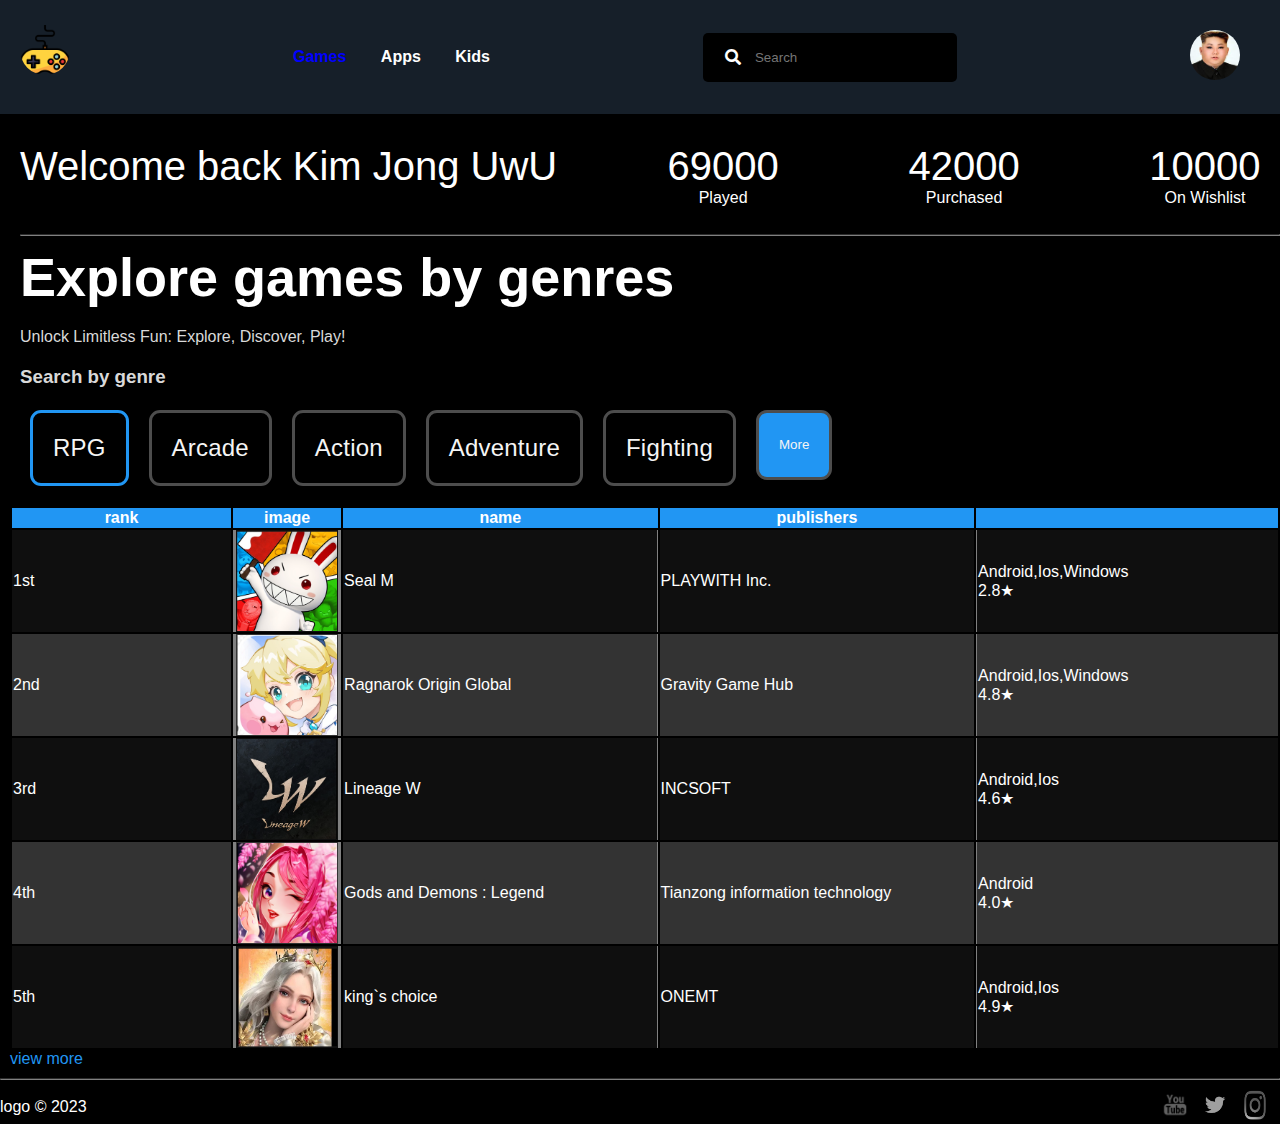
==== commit ef97a466: "fix bug" ====
--- a/home.html
+++ b/home.html
@@ -7,6 +7,7 @@
     <meta name="viewport" content="width=device-width, initial-scale=1.0" />
     <title>Document</title>
     <link rel="stylesheet" href="style.css" />
+    <link rel="stylesheet" href="https://cdnjs.cloudflare.com/ajax/libs/font-awesome/5.15.3/css/all.min.css">
 </head>
 
 <body onload="createTable()">
